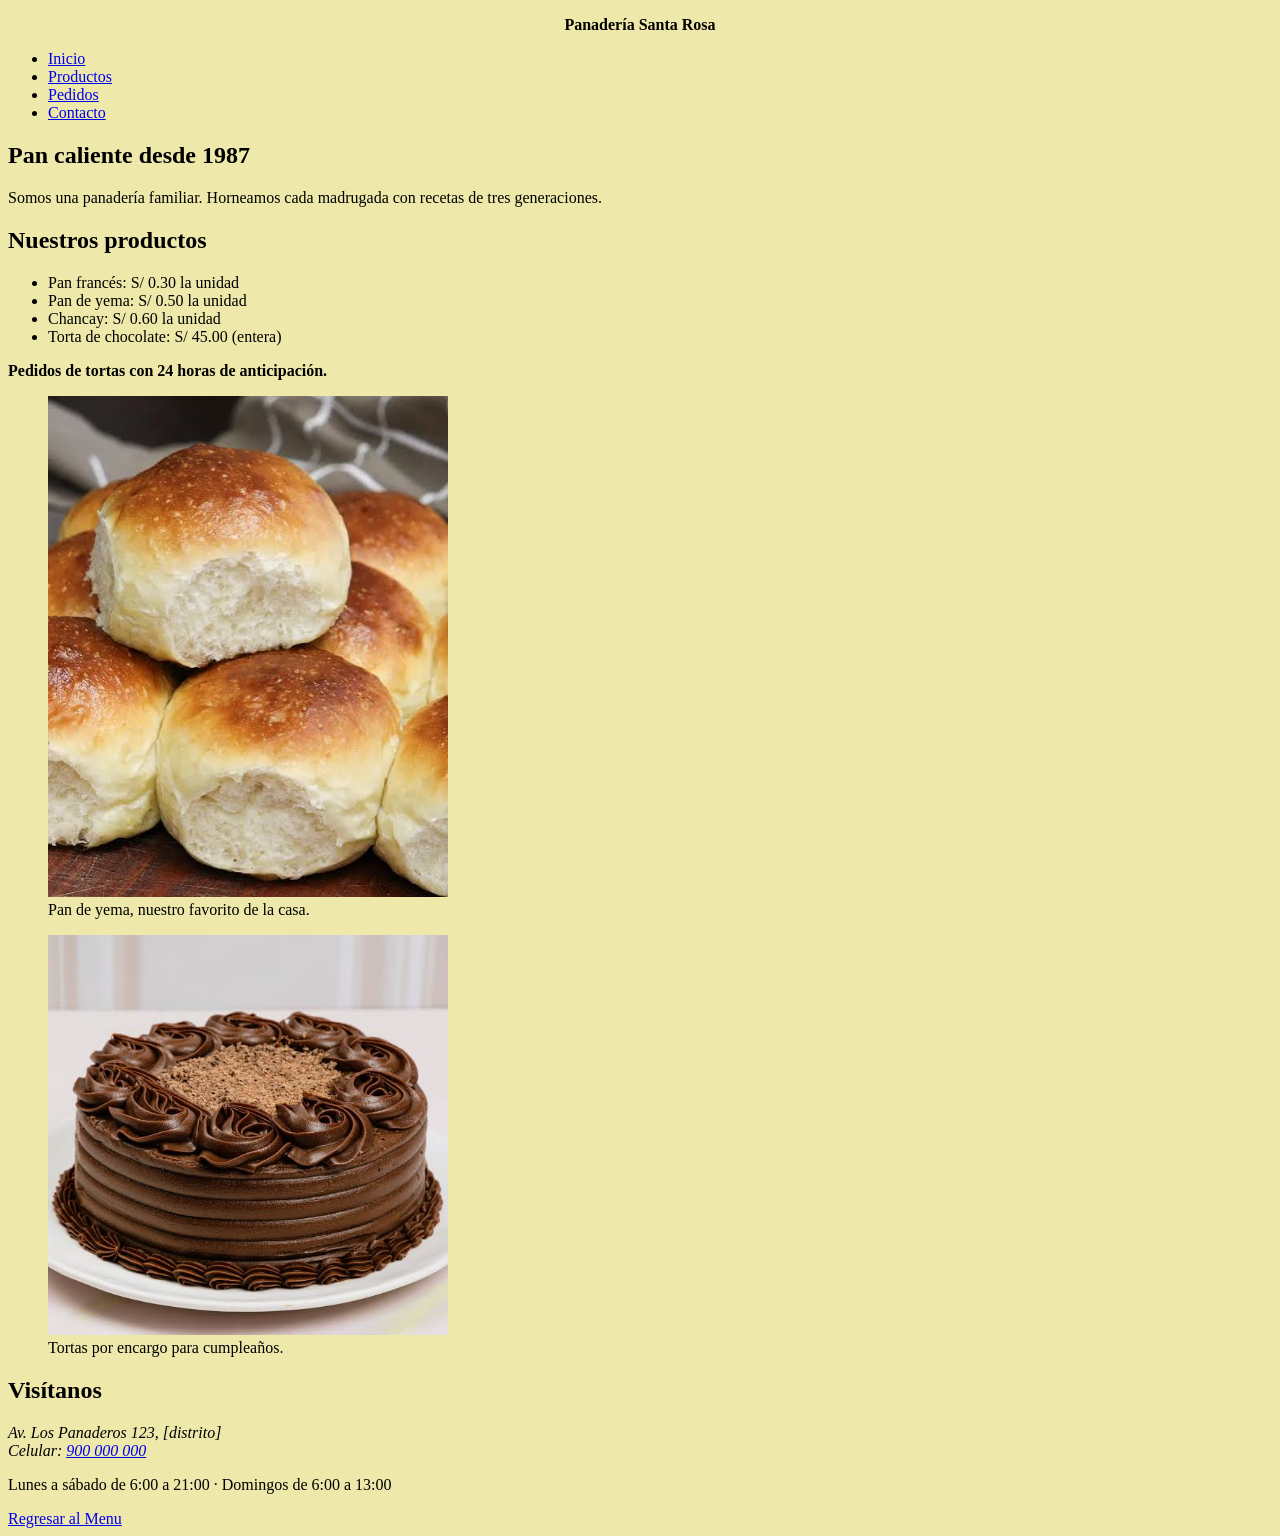
==== guia1/index.html @ 7511f8ae "nueva version" ====
<!DOCTYPE html>
<html lang="en">

<head>
    <meta charset="UTF-8">
    <meta name="viewport" content="width=device-width, initial-scale=1.0">
    <title>Panaderia Santa Rosa | Pan Caliente todos los dias</title>
</head>

<body bgcolor="EEE8AA">
    <header>
        <p align="center"><strong>Panadería Santa Rosa</strong></p>
        
        <nav>
            <ul>
                <li><a href="index.html">Inicio</a></li>
                <li><a href="#productos">Productos</a></li>
                <li><a href="pedidos.html">Pedidos</a></li>
                <li><a href="#contacto">Contacto</a></li>
            </ul>
        </nav>
    </header>
    <main>
        <section>
            <h1>Pan caliente desde 1987</h1>
            <p>Somos una panadería familiar. Horneamos cada madrugada con recetas de tres generaciones.</p>
        </section>
        <section id="productos">
            <h2>Nuestros productos</h2>
            <ul>
                <li>Pan francés: S/ 0.30 la unidad</li>
                <li>Pan de yema: S/ 0.50 la unidad</li>
                <li>Chancay: S/ 0.60 la unidad</li>
                <li>Torta de chocolate: S/ 45.00 (entera)</li>
            </ul>
            <p><strong>Pedidos de tortas con 24 horas de anticipación.</strong></p>
            <figure>
                
                <img src="../img/panes.jpg" alt="Canasta de panes de yema dorados recién horneados" width="400">
                <figcaption>Pan de yema, nuestro favorito de la casa.</figcaption>
            </figure>
            <figure>
                <img src="../img/torta.jpg" alt="Torta de chocolate de dos pisos decorada con fresas" width="400">
                <figcaption>Tortas por encargo para cumpleaños.</figcaption>
            </figure>
        </section>
    </main>
    <footer id="contacto">
        <h2>Visítanos</h2>
        <address>
            Av. Los Panaderos 123, [distrito]<br>
            Celular: <a href="tel:+51900000000">900 000 000</a>
        </address>
        <p>Lunes a sábado de 6:00 a 21:00 · Domingos de 6:00 a 13:00</p>
        <a href="../index.html">Regresar al Menu</a>
    </footer>
    
</body>

</html>
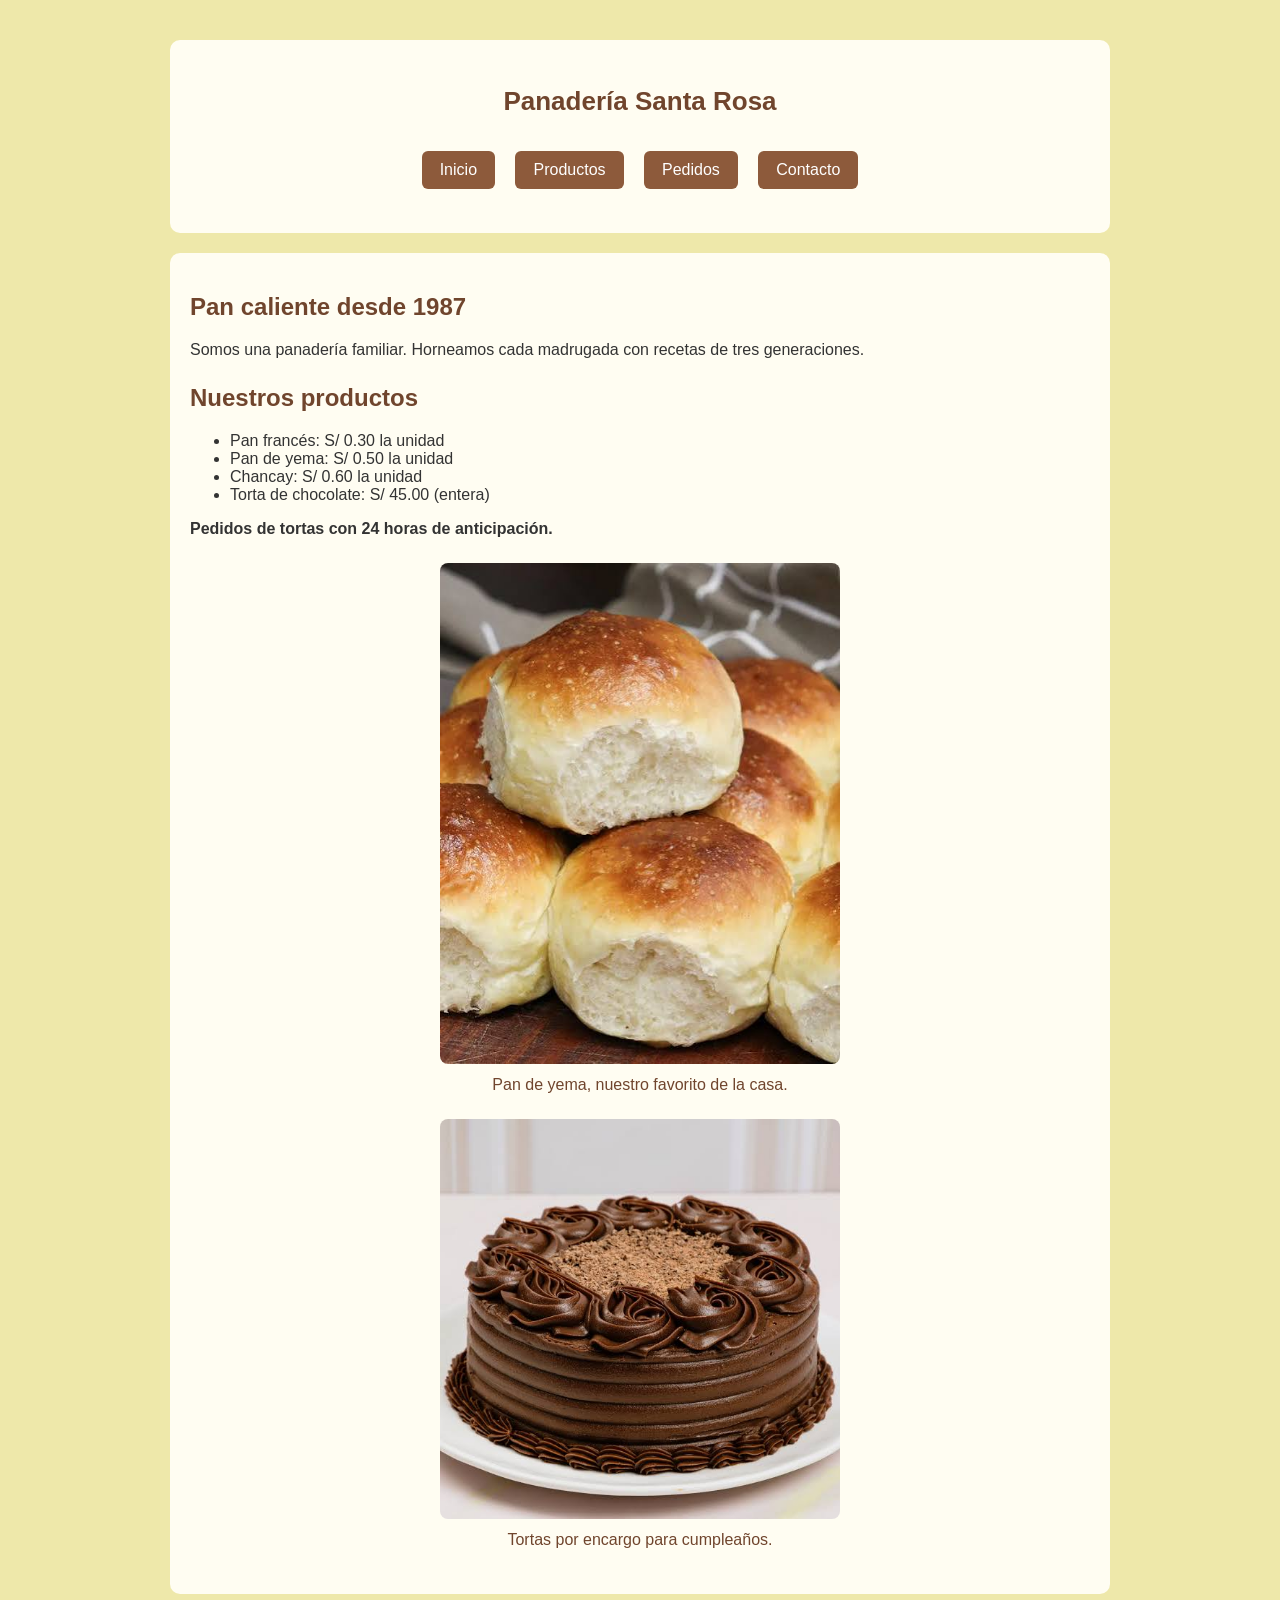
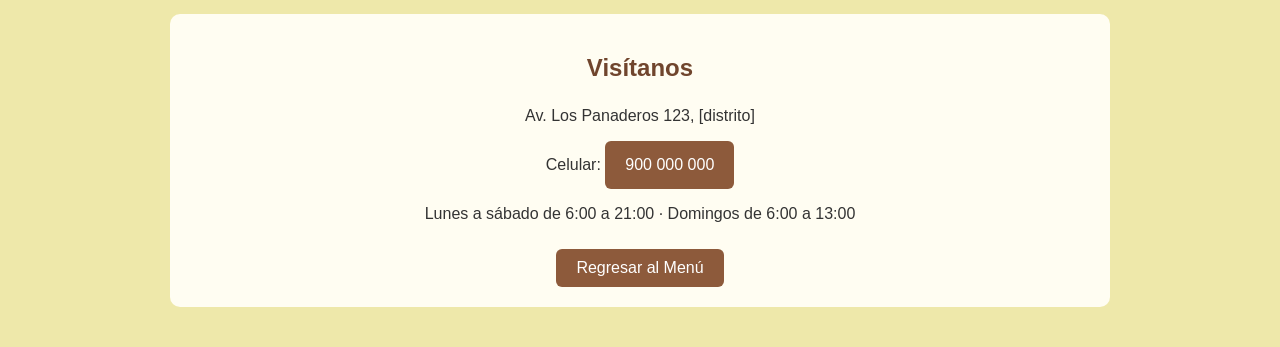
==== commit 8d588345: "Actualizacion de guias 1, 2, 3 y 4" ====
--- a/guia1/index.html
+++ b/guia1/index.html
@@ -1,16 +1,120 @@
+
 <!DOCTYPE html>
-<html lang="en">
+<html lang="es">
 
 <head>
     <meta charset="UTF-8">
     <meta name="viewport" content="width=device-width, initial-scale=1.0">
-    <title>Panaderia Santa Rosa | Pan Caliente todos los dias</title>
+    <title>Panadería Santa Rosa | Pan Caliente todos los días</title>
+
+    <style>
+        body {
+            font-family: Arial, sans-serif;
+            background-color: #EEE8AA;
+            color: #333333;
+            margin: 0;
+            padding: 20px;
+        }
+
+        header, main, footer {
+            background-color: #FFFDF2;
+            padding: 20px;
+            margin: 20px auto;
+            max-width: 900px;
+            border-radius: 10px;
+        }
+
+        header p {
+            text-align: center;
+            font-size: 26px;
+            color: #70452D;
+        }
+
+        nav ul {
+            list-style: none;
+            text-align: center;
+            padding: 0;
+        }
+
+        nav li {
+            display: inline-block;
+            margin: 8px;
+        }
+
+        nav a {
+            display: inline-block;
+            background-color: #8D5A3B;
+            color: white;
+            text-decoration: none;
+            padding: 10px 18px;
+            border-radius: 6px;
+        }
+
+        nav a:hover {
+            background-color: #5D3825;
+        }
+
+        h1, h2 {
+            color: #70452D;
+        }
+
+        section {
+            margin-bottom: 25px;
+        }
+
+        figure {
+            text-align: center;
+            margin: 25px 0;
+        }
+
+        img {
+            max-width: 100%;
+            border-radius: 8px;
+        }
+
+        figcaption {
+            margin-top: 8px;
+            color: #70452D;
+        }
+
+        a {
+            color: #70452D;
+            text-decoration: none;
+        }
+
+        a:hover {
+            text-decoration: underline;
+        }
+
+        footer {
+            text-align: center;
+        }
+
+        address {
+            font-style: normal;
+            line-height: 1.8;
+        }
+
+        footer a {
+            display: inline-block;
+            background-color: #8D5A3B;
+            color: white;
+            padding: 10px 20px;
+            border-radius: 6px;
+            margin-top: 10px;
+        }
+
+        footer a:hover {
+            background-color: #5D3825;
+        }
+    </style>
 </head>
 
-<body bgcolor="EEE8AA">
+<body>
+
     <header>
-        <p align="center"><strong>Panadería Santa Rosa</strong></p>
-        
+        <p><strong>Panadería Santa Rosa</strong></p>
+
         <nav>
             <ul>
                 <li><a href="index.html">Inicio</a></li>
@@ -20,41 +124,50 @@
             </ul>
         </nav>
     </header>
+
     <main>
         <section>
             <h1>Pan caliente desde 1987</h1>
             <p>Somos una panadería familiar. Horneamos cada madrugada con recetas de tres generaciones.</p>
         </section>
+
         <section id="productos">
             <h2>Nuestros productos</h2>
+
             <ul>
                 <li>Pan francés: S/ 0.30 la unidad</li>
                 <li>Pan de yema: S/ 0.50 la unidad</li>
                 <li>Chancay: S/ 0.60 la unidad</li>
                 <li>Torta de chocolate: S/ 45.00 (entera)</li>
             </ul>
+
             <p><strong>Pedidos de tortas con 24 horas de anticipación.</strong></p>
+
             <figure>
-                
                 <img src="../img/panes.jpg" alt="Canasta de panes de yema dorados recién horneados" width="400">
                 <figcaption>Pan de yema, nuestro favorito de la casa.</figcaption>
             </figure>
+
             <figure>
                 <img src="../img/torta.jpg" alt="Torta de chocolate de dos pisos decorada con fresas" width="400">
                 <figcaption>Tortas por encargo para cumpleaños.</figcaption>
             </figure>
         </section>
     </main>
+
     <footer id="contacto">
         <h2>Visítanos</h2>
+
         <address>
             Av. Los Panaderos 123, [distrito]<br>
             Celular: <a href="tel:+51900000000">900 000 000</a>
         </address>
+
         <p>Lunes a sábado de 6:00 a 21:00 · Domingos de 6:00 a 13:00</p>
-        <a href="../index.html">Regresar al Menu</a>
+
+        <a href="../index.html">Regresar al Menú</a>
     </footer>
-    
+
 </body>
 
-</html>+</html>
